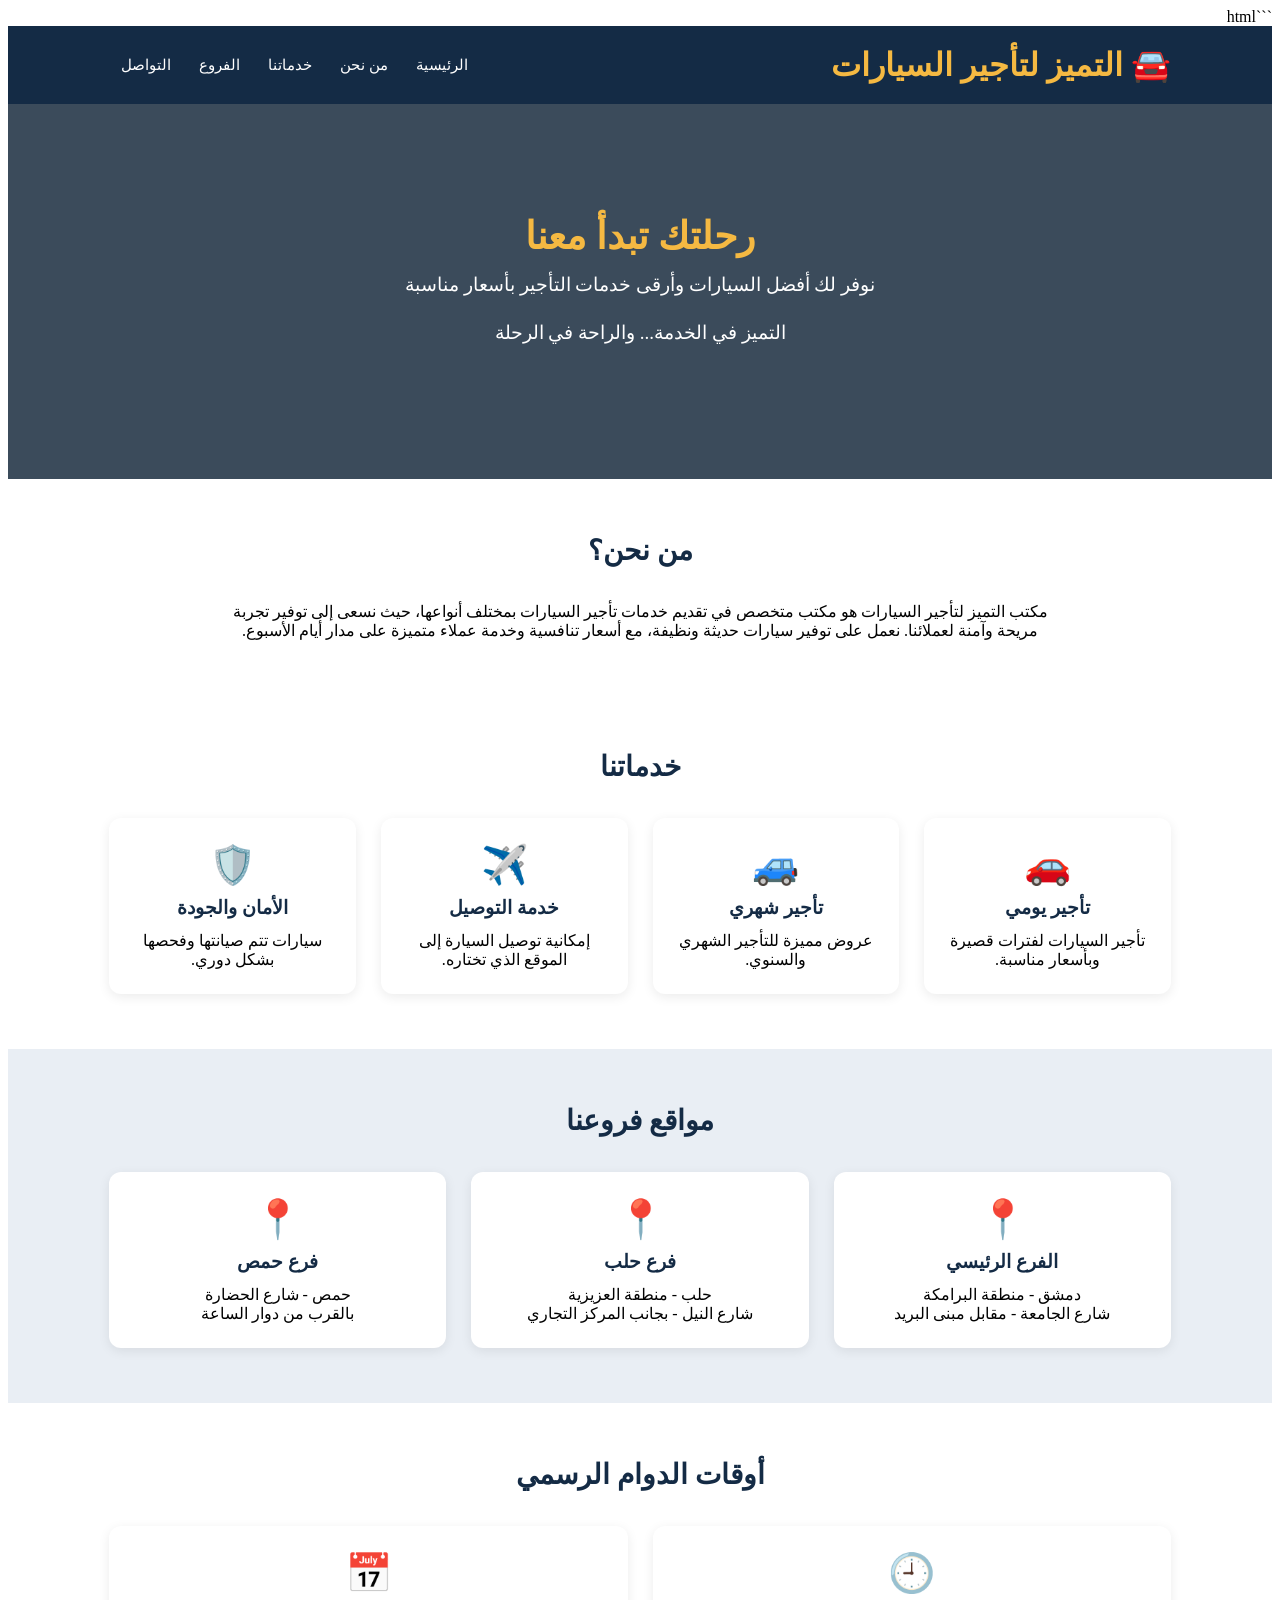
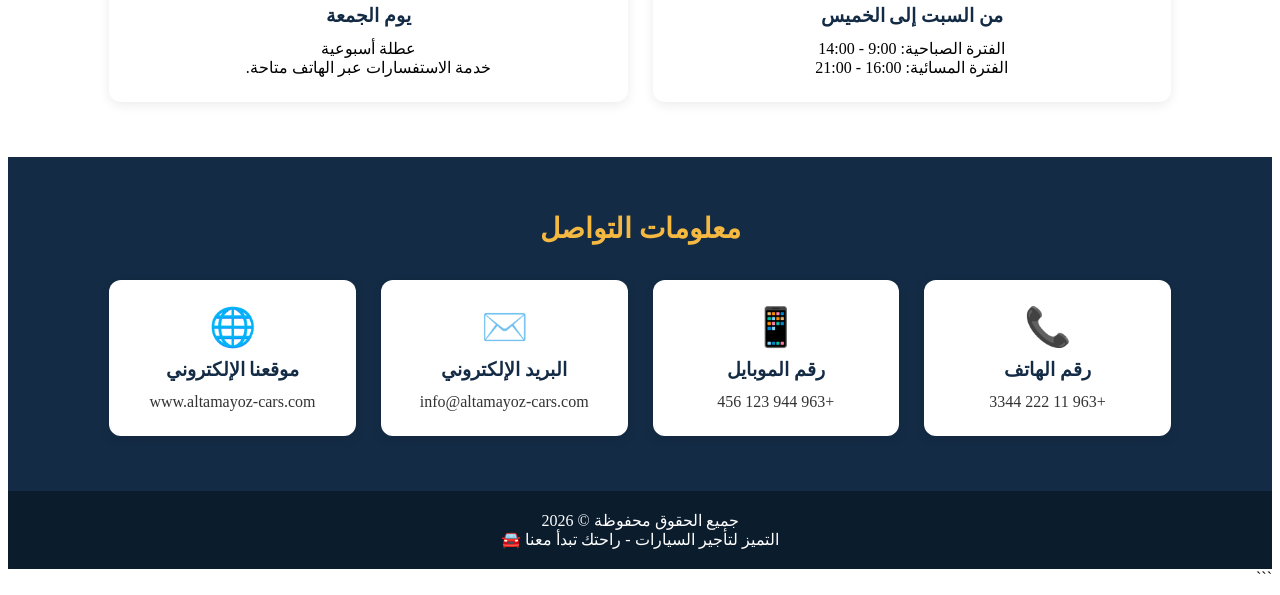
==== AboutUs.html @ 9eabf589 "Add files via upload" ====
```html
<!DOCTYPE html>
<html lang="ar" dir="rtl">
<head>
    <meta charset="UTF-8">
    <meta name="viewport" content="width=device-width, initial-scale=1.0">
    <title>التميز لتأجير السيارات</title>

    

    <link rel="stylesheet" href="style.css">
</head>

<body class="about-page">

    <!-- رأس الصفحة -->
    <header>
        <h1>🚘 التميز لتأجير السيارات</h1>

        <nav>
            <a href="#home">الرئيسية</a>
            <a href="#about">من نحن</a>
            <a href="#services">خدماتنا</a>
            <a href="#branches">الفروع</a>
            <a href="#contact">التواصل</a>
        </nav>
    </header>

    <!-- الواجهة الرئيسية -->
    <section class="hero" id="home">
        <h2>رحلتك تبدأ معنا</h2>
        <p>نوفر لك أفضل السيارات وأرقى خدمات التأجير بأسعار مناسبة</p>
        <p>التميز في الخدمة... والراحة في الرحلة</p>
    </section>

    <!-- من نحن -->
    <section class="section" id="about">
        <h2 class="section-title">من نحن؟</h2>

        <div class="about">
            <p>
                مكتب التميز لتأجير السيارات هو مكتب متخصص في تقديم
                خدمات تأجير السيارات بمختلف أنواعها، حيث نسعى إلى
                توفير تجربة مريحة وآمنة لعملائنا.

                نعمل على توفير سيارات حديثة ونظيفة، مع أسعار
                تنافسية وخدمة عملاء متميزة على مدار أيام الأسبوع.
            </p>
        </div>
    </section>

    <!-- الخدمات -->
    <section class="section" id="services">
        <h2 class="section-title">خدماتنا</h2>

        <div class="cards">

            <div class="card">
                <div class="icon">🚗</div>
                <h3>تأجير يومي</h3>
                <p>تأجير السيارات لفترات قصيرة وبأسعار مناسبة.</p>
            </div>

            <div class="card">
                <div class="icon">🚙</div>
                <h3>تأجير شهري</h3>
                <p>عروض مميزة للتأجير الشهري والسنوي.</p>
            </div>

            <div class="card">
                <div class="icon">✈️</div>
                <h3>خدمة التوصيل</h3>
                <p>إمكانية توصيل السيارة إلى الموقع الذي تختاره.</p>
            </div>

            <div class="card">
                <div class="icon">🛡️</div>
                <h3>الأمان والجودة</h3>
                <p>سيارات تتم صيانتها وفحصها بشكل دوري.</p>
            </div>

        </div>
    </section>

    <!-- مواقع الفروع -->
    <section class="section branches" id="branches">
        <h2 class="section-title">مواقع فروعنا</h2>

        <div class="cards">

            <div class="card">
                <div class="icon">📍</div>
                <h3>الفرع الرئيسي</h3>
                <p>دمشق - منطقة البرامكة</p>
                <p>شارع الجامعة - مقابل مبنى البريد</p>
            </div>

            <div class="card">
                <div class="icon">📍</div>
                <h3>فرع حلب</h3>
                <p>حلب - منطقة العزيزية</p>
                <p>شارع النيل - بجانب المركز التجاري</p>
            </div>

            <div class="card">
                <div class="icon">📍</div>
                <h3>فرع حمص</h3>
                <p>حمص - شارع الحضارة</p>
                <p>بالقرب من دوار الساعة</p>
            </div>

        </div>
    </section>

    <!-- أوقات الدوام -->
    <section class="section" id="hours">
        <h2 class="section-title">أوقات الدوام الرسمي</h2>

        <div class="cards">

            <div class="card">
                <div class="icon">🕘</div>
                <h3>من السبت إلى الخميس</h3>
                <p>الفترة الصباحية: 9:00 - 14:00</p>
                <p>الفترة المسائية: 16:00 - 21:00</p>
            </div>

            <div class="card">
                <div class="icon">📅</div>
                <h3>يوم الجمعة</h3>
                <p>عطلة أسبوعية</p>
                <p>خدمة الاستفسارات عبر الهاتف متاحة.</p>
            </div>

        </div>
    </section>

    <!-- التواصل -->
    <section class="section contact" id="contact">
        <h2 class="section-title">معلومات التواصل</h2>

        <div class="cards">

            <div class="card">
                <div class="icon">📞</div>
                <h3>رقم الهاتف</h3>
                <p>+963 11 222 3344</p>
            </div>

            <div class="card">
                <div class="icon">📱</div>
                <h3>رقم الموبايل</h3>
                <p>+963 944 123 456</p>
            </div>

            <div class="card">
                <div class="icon">✉️</div>
                <h3>البريد الإلكتروني</h3>
                <p>info@altamayoz-cars.com</p>
            </div>

            <div class="card">
                <div class="icon">🌐</div>
                <h3>موقعنا الإلكتروني</h3>
                <p>www.altamayoz-cars.com</p>
            </div>

        </div>
    </section>

    <!-- التذييل -->
    <footer>
        <p>جميع الحقوق محفوظة © 2026</p>
        <p>التميز لتأجير السيارات - راحتك تبدأ معنا 🚘</p>
    </footer>

</body>
</html>
```
---- style.css ----
/* Shared stylesheet for AboutUs.html, Cars.html and home.html */
/* Each page is scoped by its body class to prevent selector conflicts. */

/* ===== AboutUs.html ===== */

body.about-page * {
margin: 0;
            padding: 0;
            box-sizing: border-box;
}

body.about-page body {
font-family: Tahoma, Arial, sans-serif;
            background: #f4f6f9;
            color: #333;
            line-height: 1.8;
}

body.about-page header {
background: #142b45;
            color: white;
            padding: 20px 8%;
            display: flex;
            justify-content: space-between;
            align-items: center;
            flex-wrap: wrap;
}

body.about-page header h1 {
color: #f5b942;
}

body.about-page nav a {
color: white;
            text-decoration: none;
            margin: 0 12px;
            font-size: 15px;
}

body.about-page nav a:hover {
color: #f5b942;
}

body.about-page .hero {
background: linear-gradient(
                rgba(10, 30, 50, 0.8),
                rgba(10, 30, 50, 0.8)
            ), url("https://images.unsplash.com/photo-1492144534655-ae79c964c9d7?w=1400");
            background-size: cover;
            background-position: center;
            color: white;
            text-align: center;
            padding: 110px 20px;
}

body.about-page .hero h2 {
font-size: 38px;
            margin-bottom: 15px;
            color: #f5b942;
}

body.about-page .hero p {
font-size: 19px;
            margin-bottom: 25px;
}

body.about-page .section {
padding: 55px 8%;
}

body.about-page .section-title {
text-align: center;
            color: #142b45;
            margin-bottom: 35px;
            font-size: 28px;
}

body.about-page .about {
text-align: center;
            max-width: 850px;
            margin: auto;
}

body.about-page .cards {
display: grid;
            grid-template-columns: repeat(auto-fit, minmax(230px, 1fr));
            gap: 25px;
}

body.about-page .card {
background: white;
            padding: 25px;
            border-radius: 12px;
            text-align: center;
            box-shadow: 0 3px 12px rgba(0,0,0,0.08);
            transition: 0.3s;
}

body.about-page .card:hover {
transform: translateY(-6px);
}

body.about-page .card h3 {
color: #142b45;
            margin-bottom: 12px;
}

body.about-page .icon {
font-size: 38px;
            margin-bottom: 10px;
}

body.about-page .branches {
background: #e9eef4;
}

body.about-page .contact {
background: #142b45;
            color: white;
}

body.about-page .contact .section-title {
color: #f5b942;
}

body.about-page .contact .card {
color: #333;
}

body.about-page .contact a {
color: #142b45;
            text-decoration: none;
}

body.about-page footer {
background: #0b1c2d;
            color: white;
            text-align: center;
            padding: 20px;
}

@media (max-width: 700px) {
body.about-page header {
justify-content: center;
                text-align: center;
                gap: 12px;
}

body.about-page nav a {
display: inline-block;
                margin: 5px;
}

body.about-page .hero h2 {
font-size: 27px;
}
}

/* ===== Cars.html ===== */

body.cars-page * {
box-sizing: border-box;
    margin: 0;
    padding: 0;
}

body.cars-page body {
font-family: Arial, sans-serif;
    background: #f1f4f8;
    padding: 30px 15px;
    color: #263445;
}

body.cars-page .container {
max-width: 1150px;
    margin: auto;
}

body.cars-page h1 {
text-align: center;
    color: #17365d;
    margin-bottom: 10px;
}

body.cars-page .description {
text-align: center;
    margin-bottom: 25px;
    color: #667085;
}

body.cars-page .table-wrapper {
overflow-x: auto;
    background: white;
    border-radius: 12px;
    box-shadow: 0 4px 15px #00000012;
}

body.cars-page table {
width: 100%;
    border-collapse: collapse;
    min-width: 850px;
}

body.cars-page th {
background: #17365d;
    color: white;
    padding: 15px 10px;
}

body.cars-page td {
text-align: center;
    padding: 12px 10px;
    border-bottom: 1px solid #e5e7eb;
}

body.cars-page .car-image {
width: 120px;
    height: 75px;
    object-fit: cover;
    border-radius: 8px;
}

body.cars-page .car-name {
font-weight: bold;
    color: #17365d;
}

body.cars-page .price {
color: #198754;
    font-weight: bold;
}

body.cars-page button {
border: none;
    padding: 9px 13px;
    border-radius: 6px;
    cursor: pointer;
    color: white;
    margin: 3px;
    font-size: 13px;
}

body.cars-page .details-btn {
background: #0d6efd;
}

body.cars-page .select-btn {
background: #198754;
}

body.cars-page .continue-btn {
background: #17365d;
    padding: 10px 20px;
}

body.cars-page button:hover {
opacity: 0.85;
}

body.cars-page .details-row {
display: none;
    background: #f8fafc;
}

body.cars-page .details-row td {
padding: 18px;
}

body.cars-page .details-table {
width: 75%;
    min-width: 350px;
    margin: auto;
    border: 1px solid #dce3ec;
    background: white;
}

body.cars-page .details-table th {
background: #e7eef7;
    color: #17365d;
}

body.cars-page .details-table td {
padding: 10px;
}

body.cars-page .details-title {
margin-bottom: 12px;
    color: #17365d;
}

body.cars-page /* نموذج الحجز */

.booking-form {
display: none;
    margin-top: 25px;
    padding: 25px;
    background: white;
    border-radius: 12px;
    box-shadow: 0 4px 15px #00000012;
}

body.cars-page .booking-form h2 {
color: #17365d;
    margin-bottom: 20px;
    text-align: center;
}

body.cars-page .selected-car {
background: #eaf2ff;
    color: #17365d;
    border-radius: 8px;
    padding: 12px;
    margin-bottom: 18px;
    font-weight: bold;
}

body.cars-page .form-grid {
display: grid;
    grid-template-columns: repeat(2, 1fr);
    gap: 16px;
}

body.cars-page .form-group {
display: flex;
    flex-direction: column;
    gap: 7px;
}

body.cars-page .form-group label {
font-weight: bold;
}

body.cars-page .form-group input {
width: 100%;
    padding: 11px;
    border: 1px solid #cbd5e1;
    border-radius: 6px;
    font-size: 15px;
}

body.cars-page .error-message {
color: #dc3545;
    font-size: 13px;
    min-height: 16px;
}

body.cars-page .submit-btn {
background: #198754;
    padding: 11px 25px;
    font-size: 15px;
    margin-top: 20px;
}

body.cars-page /* نافذة ملخص الحجز */

.summary-overlay {
display: none;
    position: fixed;
    inset: 0;
    background: rgba(15, 23, 42, 0.65);
    z-index: 9999;
    align-items: center;
    justify-content: center;
    padding: 15px;
}

body.cars-page .summary-modal {
width: 100%;
    max-width: 520px;
    background: white;
    border-radius: 14px;
    padding: 25px;
    box-shadow: 0 15px 45px #00000035;
}

body.cars-page .summary-modal h2 {
color: #198754;
    text-align: center;
    margin-bottom: 18px;
}

body.cars-page .summary-table {
width: 100%;
    min-width: 0;
    margin: 15px 0;
    border-collapse: collapse;
}

body.cars-page .summary-table th,
body.cars-page .summary-table td {
padding: 11px;
    border: 1px solid #e2e8f0;
    text-align: right;
}

body.cars-page .summary-table th {
width: 42%;
    background: #edf3fa;
    color: #17365d;
}

body.cars-page .summary-total {
color: #198754;
    font-size: 20px;
    font-weight: bold;
    text-align: center;
    margin: 16px 0;
}

body.cars-page .discount-note {
color: #198754;
    text-align: center;
    font-size: 14px;
}

body.cars-page .close-summary-btn {
display: block;
    background: #17365d;
    padding: 11px 25px;
    margin: 18px auto 0;
    min-width: 120px;
}

body.cars-page .footer {
text-align: center;
    margin-top: 25px;
    color: #777;
}

@media (max-width: 600px) {
body.cars-page .form-grid {
grid-template-columns: 1fr;
}

body.cars-page .booking-form {
padding: 17px;
}

body.cars-page .car-image {
width: 90px;
        height: 60px;
}
}

/* ===== home.html ===== */

body.students-page * {
margin: 0;
            padding: 0;
            box-sizing: border-box;
}

body.students-page body {
font-family: Arial, sans-serif;
            background-color: #f1f5f9;
            padding: 30px 15px;
            color: #1e293b;
}

body.students-page .container {
max-width: 1100px;
            margin: auto;
            background: white;
            padding: 30px;
            border-radius: 12px;
            box-shadow: 0 4px 15px rgba(0,0,0,0.1);
}

body.students-page h1 {
text-align: center;
            color: #1d4ed8;
            margin-bottom: 10px;
}

body.students-page .description {
text-align: center;
            color: #64748b;
            margin-bottom: 25px;
}

body.students-page table {
width: 100%;
            border-collapse: collapse;
}

body.students-page th {
background-color: #1d4ed8;
            color: white;
            padding: 15px;
}

body.students-page td {
padding: 14px;
            text-align: center;
            border-bottom: 1px solid #ddd;
}

body.students-page tr:hover td {
background-color: #eff6ff;
}

body.students-page .id {
color: #1d4ed8;
            font-weight: bold;
}

body.students-page .note {
color: #475569;
            font-size: 14px;
}

body.students-page .link {
display: block;
            width: fit-content;
            margin: 25px auto 0;
            padding: 12px 25px;
            background-color: #1d4ed8;
            color: white;
            text-decoration: none;
            border-radius: 7px;
            transition: 0.3s;
}

body.students-page .link:hover {
background-color: #1e40af;
}

body.students-page footer {
text-align: center;
            margin-top: 25px;
            color: #64748b;
            font-size: 13px;
}

@media (max-width: 600px) {
body.students-page .container {
padding: 15px;
                overflow-x: auto;
}

body.students-page table {
min-width: 750px;
}
}

/* Moved from the inline style in Cars.html */
body.cars-page .summary-intro {
    text-align: center;
}



/* Navigation cards added to home.html */
body.students-page .home-page-links {
    display: grid;
    grid-template-columns: repeat(2, minmax(0, 1fr));
    gap: 18px;
    margin: 0 auto 28px;
}

body.students-page .home-page-link {
    display: flex;
    align-items: center;
    gap: 14px;
    min-height: 92px;
    padding: 18px 20px;
    color: #1e293b;
    text-decoration: none;
    background: #ffffff;
    border: 1px solid #dbe5f2;
    border-right: 5px solid #1d4ed8;
    border-radius: 12px;
    box-shadow: 0 3px 12px rgba(15, 23, 42, 0.07);
    transition: transform 0.2s ease, box-shadow 0.2s ease, border-color 0.2s ease;
}

body.students-page .home-page-link:hover {
    transform: translateY(-4px);
    box-shadow: 0 8px 20px rgba(15, 23, 42, 0.12);
    border-color: #93c5fd;
}

body.students-page .cars-link {
    border-right-color: #198754;
}

body.students-page .home-link-icon {
    display: grid;
    place-items: center;
    flex: 0 0 48px;
    width: 48px;
    height: 48px;
    font-size: 25px;
    background: #eff6ff;
    border-radius: 10px;
}

body.students-page .cars-link .home-link-icon {
    background: #ecfdf5;
}

body.students-page .home-link-text {
    display: flex;
    flex: 1;
    flex-direction: column;
    gap: 4px;
}

body.students-page .home-link-text strong {
    color: #17365d;
    font-size: 17px;
}

body.students-page .home-link-text small {
    color: #64748b;
    font-size: 13px;
    line-height: 1.6;
}

body.students-page .home-link-arrow {
    color: #1d4ed8;
    font-size: 22px;
    transition: transform 0.2s ease;
}

body.students-page .cars-link .home-link-arrow {
    color: #198754;
}

body.students-page .home-page-link:hover .home-link-arrow {
    transform: translateX(-4px);
}

@media (max-width: 700px) {
    body.students-page .home-page-links {
        grid-template-columns: 1fr;
    }

    body.students-page .home-page-link {
        padding: 15px;
    }
}
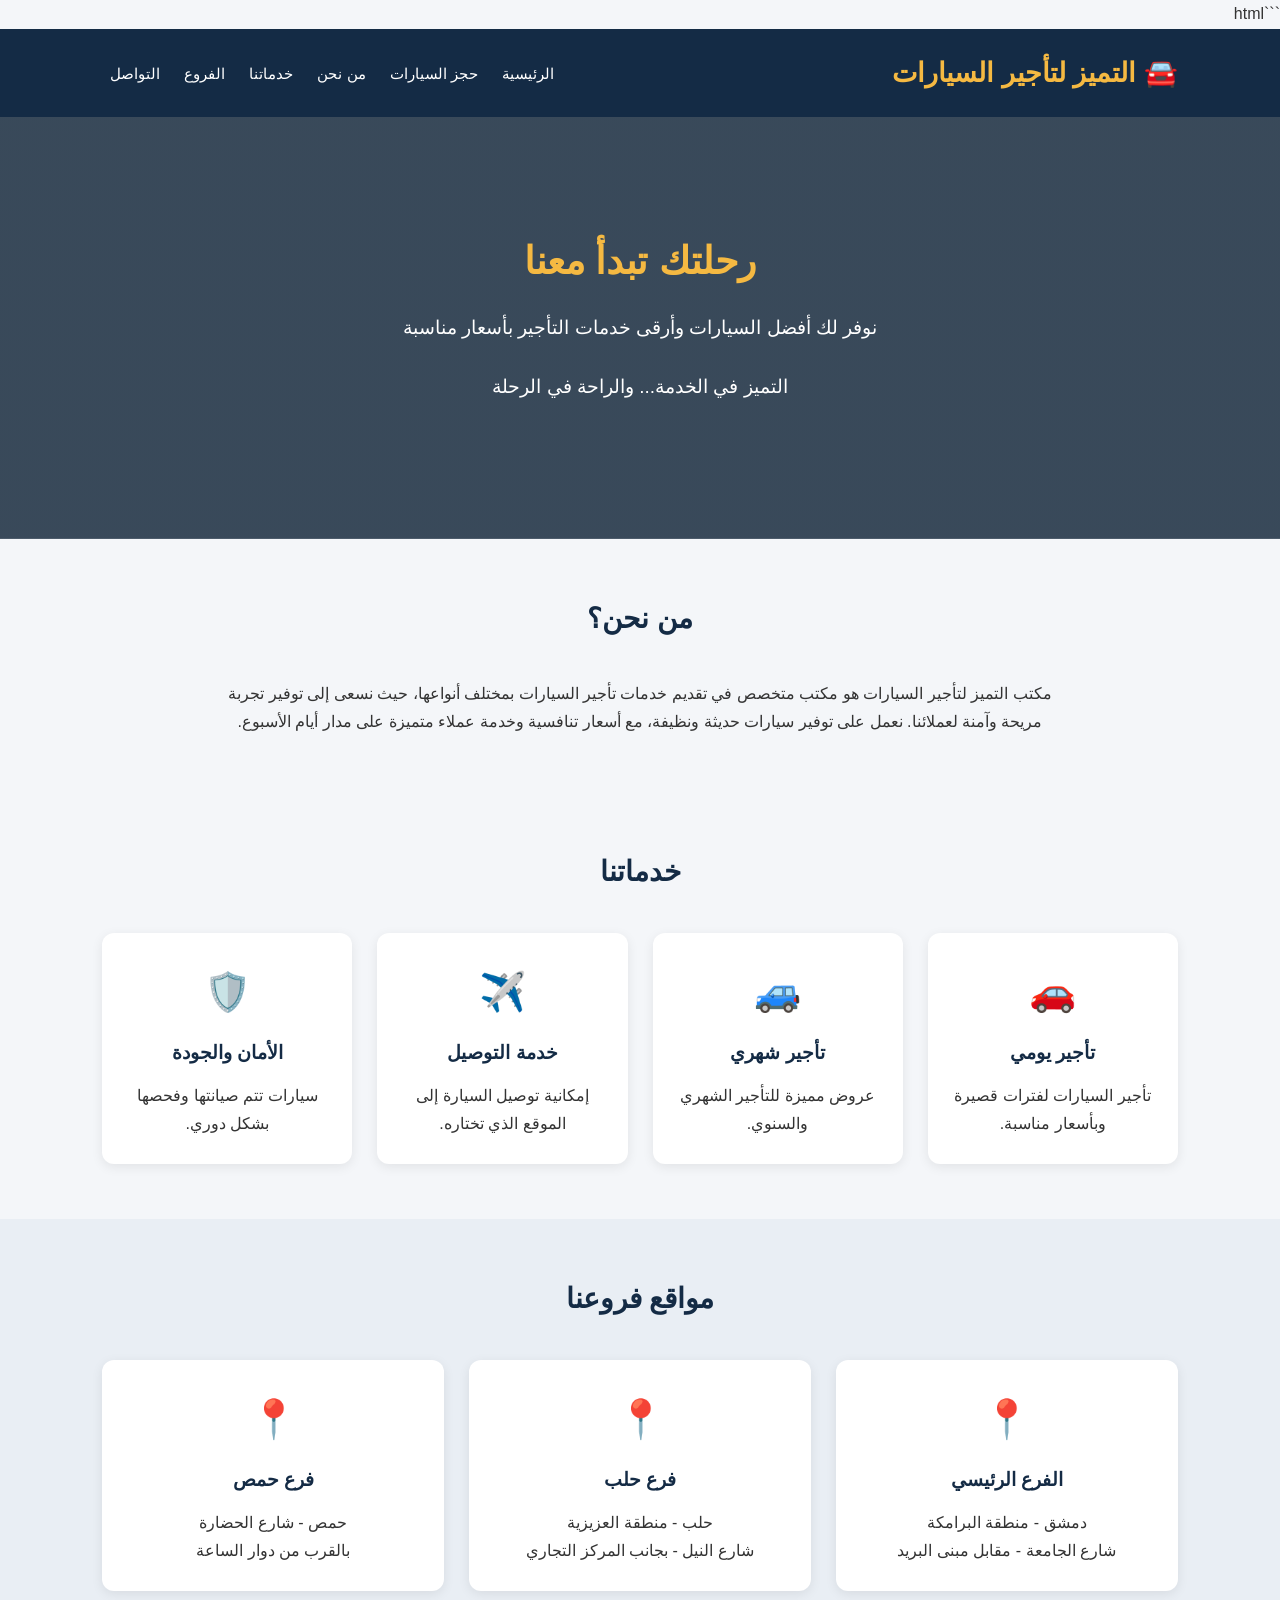
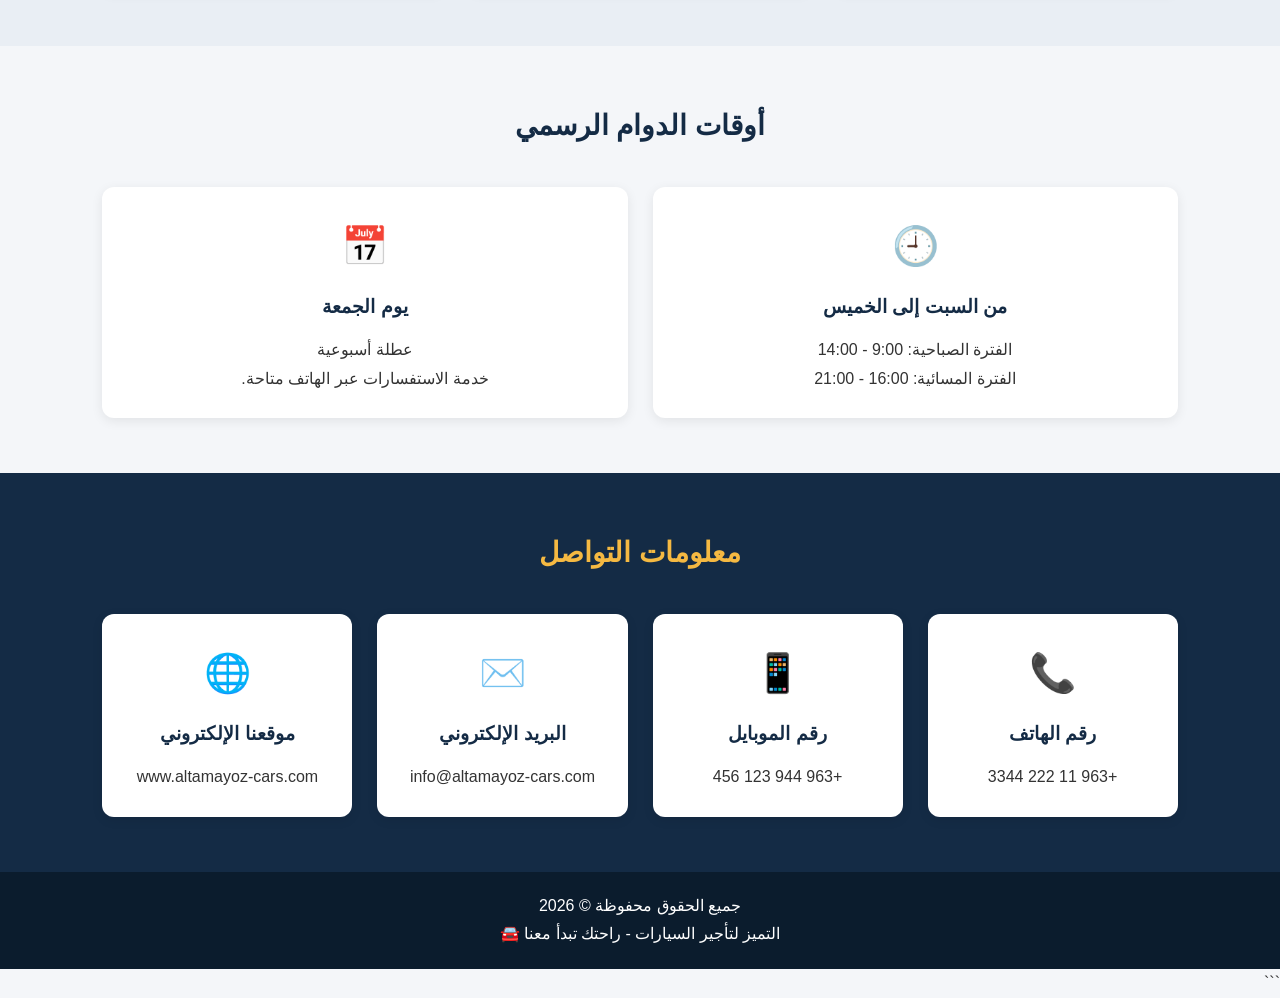
==== commit 4fc6d596: "Update navigation links in AboutUs.html" ====
--- a/AboutUs.html
+++ b/AboutUs.html
@@ -17,13 +17,15 @@
     <header>
         <h1>🚘 التميز لتأجير السيارات</h1>
 
-        <nav>
-            <a href="#home">الرئيسية</a>
-            <a href="#about">من نحن</a>
-            <a href="#services">خدماتنا</a>
-            <a href="#branches">الفروع</a>
-            <a href="#contact">التواصل</a>
-        </nav>
+       
+<nav>
+    <a href="index.html">الرئيسية</a>
+    <a href="Cars.html">حجز السيارات</a>
+    <a href="#about">من نحن</a>
+    <a href="#services">خدماتنا</a>
+    <a href="#branches">الفروع</a>
+    <a href="#contact">التواصل</a>
+</nav>
     </header>
 
     <!-- الواجهة الرئيسية -->
@@ -176,4 +178,4 @@
 
 </body>
 </html>
-```+```
--- a/style.css
+++ b/style.css
@@ -1,642 +1,1195 @@
-/* Shared stylesheet for AboutUs.html, Cars.html and home.html */
-/* Each page is scoped by its body class to prevent selector conflicts. */
-
-/* ===== AboutUs.html ===== */
+/* =====================================================
+   ملف التنسيقات المشترك للموقع
+   AboutUs.html - Cars.html - home.html
+   تصميم متجاوب مع الكمبيوتر والتابلت والموبايل
+===================================================== */
+
+/* ================== إعدادات عامة ================== */
+
+*,
+*::before,
+*::after {
+  box-sizing: border-box;
+}
+
+html {
+  scroll-behavior: smooth;
+}
+
+body {
+  max-width: 100%;
+}
+
+img {
+  max-width: 100%;
+}
+
+button,
+input {
+  font: inherit;
+}
+
+a,
+button {
+  -webkit-tap-highlight-color: transparent;
+}
+
+/* =====================================================
+   الصفحة الأولى: AboutUs.html
+===================================================== */
+
+body.about-page {
+  margin: 0;
+  font-family: Tahoma, Arial, sans-serif;
+  background: #f4f6f9;
+  color: #333;
+  line-height: 1.8;
+}
 
 body.about-page * {
-margin: 0;
-            padding: 0;
-            box-sizing: border-box;
-}
-
-body.about-page body {
-font-family: Tahoma, Arial, sans-serif;
-            background: #f4f6f9;
-            color: #333;
-            line-height: 1.8;
+  margin: 0;
+  padding: 0;
+  box-sizing: border-box;
 }
 
 body.about-page header {
-background: #142b45;
-            color: white;
-            padding: 20px 8%;
-            display: flex;
-            justify-content: space-between;
-            align-items: center;
-            flex-wrap: wrap;
+  background: #142b45;
+  color: white;
+  padding: 20px 8%;
+  display: flex;
+  justify-content: space-between;
+  align-items: center;
+  flex-wrap: wrap;
+  gap: 15px;
 }
 
 body.about-page header h1 {
-color: #f5b942;
+  color: #f5b942;
+  font-size: 27px;
+}
+
+body.about-page nav {
+  display: flex;
+  align-items: center;
+  justify-content: center;
+  flex-wrap: wrap;
+  gap: 8px;
 }
 
 body.about-page nav a {
-color: white;
-            text-decoration: none;
-            margin: 0 12px;
-            font-size: 15px;
+  color: white;
+  text-decoration: none;
+  margin: 0 8px;
+  font-size: 15px;
+  transition: 0.2s;
 }
 
 body.about-page nav a:hover {
-color: #f5b942;
+  color: #f5b942;
 }
 
 body.about-page .hero {
-background: linear-gradient(
-                rgba(10, 30, 50, 0.8),
-                rgba(10, 30, 50, 0.8)
-            ), url("https://images.unsplash.com/photo-1492144534655-ae79c964c9d7?w=1400");
-            background-size: cover;
-            background-position: center;
-            color: white;
-            text-align: center;
-            padding: 110px 20px;
+  background: linear-gradient(rgba(10, 30, 50, 0.8), rgba(10, 30, 50, 0.8)),
+    url("https://images.unsplash.com/photo-1492144534655-ae79c964c9d7?w=1400");
+  background-size: cover;
+  background-position: center;
+  color: white;
+  text-align: center;
+  padding: 110px 20px;
 }
 
 body.about-page .hero h2 {
-font-size: 38px;
-            margin-bottom: 15px;
-            color: #f5b942;
+  font-size: 38px;
+  margin-bottom: 15px;
+  color: #f5b942;
 }
 
 body.about-page .hero p {
-font-size: 19px;
-            margin-bottom: 25px;
+  font-size: 19px;
+  margin-bottom: 25px;
 }
 
 body.about-page .section {
-padding: 55px 8%;
+  padding: 55px 8%;
 }
 
 body.about-page .section-title {
-text-align: center;
-            color: #142b45;
-            margin-bottom: 35px;
-            font-size: 28px;
+  text-align: center;
+  color: #142b45;
+  margin-bottom: 35px;
+  font-size: 28px;
 }
 
 body.about-page .about {
-text-align: center;
-            max-width: 850px;
-            margin: auto;
+  text-align: center;
+  max-width: 850px;
+  margin: auto;
 }
 
 body.about-page .cards {
-display: grid;
-            grid-template-columns: repeat(auto-fit, minmax(230px, 1fr));
-            gap: 25px;
+  display: grid;
+  grid-template-columns: repeat(auto-fit, minmax(230px, 1fr));
+  gap: 25px;
 }
 
 body.about-page .card {
-background: white;
-            padding: 25px;
-            border-radius: 12px;
-            text-align: center;
-            box-shadow: 0 3px 12px rgba(0,0,0,0.08);
-            transition: 0.3s;
+  background: white;
+  padding: 25px;
+  border-radius: 12px;
+  text-align: center;
+  box-shadow: 0 3px 12px rgba(0, 0, 0, 0.08);
+  transition: 0.3s;
+  min-width: 0;
 }
 
 body.about-page .card:hover {
-transform: translateY(-6px);
+  transform: translateY(-6px);
 }
 
 body.about-page .card h3 {
-color: #142b45;
-            margin-bottom: 12px;
+  color: #142b45;
+  margin-bottom: 12px;
 }
 
 body.about-page .icon {
-font-size: 38px;
-            margin-bottom: 10px;
+  font-size: 38px;
+  margin-bottom: 10px;
 }
 
 body.about-page .branches {
-background: #e9eef4;
+  background: #e9eef4;
 }
 
 body.about-page .contact {
-background: #142b45;
-            color: white;
+  background: #142b45;
+  color: white;
 }
 
 body.about-page .contact .section-title {
-color: #f5b942;
+  color: #f5b942;
 }
 
 body.about-page .contact .card {
-color: #333;
+  color: #333;
 }
 
 body.about-page .contact a {
-color: #142b45;
-            text-decoration: none;
+  color: #142b45;
+  text-decoration: none;
+  overflow-wrap: anywhere;
 }
 
 body.about-page footer {
-background: #0b1c2d;
-            color: white;
-            text-align: center;
-            padding: 20px;
-}
-
-@media (max-width: 700px) {
-body.about-page header {
-justify-content: center;
-                text-align: center;
-                gap: 12px;
-}
-
-body.about-page nav a {
-display: inline-block;
-                margin: 5px;
-}
-
-body.about-page .hero h2 {
-font-size: 27px;
-}
-}
-
-/* ===== Cars.html ===== */
+  background: #0b1c2d;
+  color: white;
+  text-align: center;
+  padding: 20px;
+}
+
+/* =====================================================
+   الصفحة الثانية: Cars.html
+===================================================== */
+
+body.cars-page {
+  margin: 0;
+  font-family: Arial, Tahoma, sans-serif;
+  background: #f1f4f8;
+  padding: 30px 15px;
+  color: #263445;
+  line-height: 1.6;
+}
 
 body.cars-page * {
-box-sizing: border-box;
-    margin: 0;
-    padding: 0;
-}
-
-body.cars-page body {
-font-family: Arial, sans-serif;
-    background: #f1f4f8;
-    padding: 30px 15px;
-    color: #263445;
+  box-sizing: border-box;
 }
 
 body.cars-page .container {
-max-width: 1150px;
-    margin: auto;
+  width: 100%;
+  max-width: 1150px;
+  margin: auto;
 }
 
 body.cars-page h1 {
-text-align: center;
-    color: #17365d;
-    margin-bottom: 10px;
+  text-align: center;
+  color: #17365d;
+  margin-bottom: 10px;
+  font-size: 30px;
 }
 
 body.cars-page .description {
-text-align: center;
-    margin-bottom: 25px;
-    color: #667085;
+  text-align: center;
+  margin-bottom: 25px;
+  color: #667085;
 }
 
 body.cars-page .table-wrapper {
-overflow-x: auto;
-    background: white;
-    border-radius: 12px;
-    box-shadow: 0 4px 15px #00000012;
+  width: 100%;
+  overflow-x: auto;
+  -webkit-overflow-scrolling: touch;
+  background: white;
+  border-radius: 12px;
+  box-shadow: 0 4px 15px #00000012;
 }
 
 body.cars-page table {
-width: 100%;
-    border-collapse: collapse;
-    min-width: 850px;
+  width: 100%;
+  border-collapse: collapse;
+  min-width: 850px;
 }
 
 body.cars-page th {
-background: #17365d;
-    color: white;
-    padding: 15px 10px;
+  background: #17365d;
+  color: white;
+  padding: 15px 10px;
+  white-space: nowrap;
 }
 
 body.cars-page td {
-text-align: center;
-    padding: 12px 10px;
-    border-bottom: 1px solid #e5e7eb;
+  text-align: center;
+  padding: 12px 10px;
+  border-bottom: 1px solid #e5e7eb;
 }
 
 body.cars-page .car-image {
-width: 120px;
-    height: 75px;
-    object-fit: cover;
-    border-radius: 8px;
+  width: 120px;
+  height: 75px;
+  object-fit: cover;
+  border-radius: 8px;
 }
 
 body.cars-page .car-name {
-font-weight: bold;
-    color: #17365d;
+  font-weight: bold;
+  color: #17365d;
 }
 
 body.cars-page .price {
-color: #198754;
-    font-weight: bold;
+  color: #198754;
+  font-weight: bold;
 }
 
 body.cars-page button {
-border: none;
-    padding: 9px 13px;
-    border-radius: 6px;
-    cursor: pointer;
-    color: white;
-    margin: 3px;
-    font-size: 13px;
+  border: none;
+  padding: 9px 13px;
+  border-radius: 6px;
+  cursor: pointer;
+  color: white;
+  margin: 3px;
+  font-size: 13px;
+  transition: 0.2s;
 }
 
 body.cars-page .details-btn {
-background: #0d6efd;
+  background: #0d6efd;
 }
 
 body.cars-page .select-btn {
-background: #198754;
+  background: #198754;
 }
 
 body.cars-page .continue-btn {
-background: #17365d;
-    padding: 10px 20px;
+  background: #17365d;
+  padding: 10px 20px;
 }
 
 body.cars-page button:hover {
-opacity: 0.85;
+  opacity: 0.85;
 }
 
 body.cars-page .details-row {
-display: none;
-    background: #f8fafc;
+  display: none;
+  background: #f8fafc;
 }
 
 body.cars-page .details-row td {
-padding: 18px;
+  padding: 18px;
 }
 
 body.cars-page .details-table {
-width: 75%;
-    min-width: 350px;
-    margin: auto;
-    border: 1px solid #dce3ec;
-    background: white;
+  width: 75%;
+  min-width: 350px;
+  margin: auto;
+  border: 1px solid #dce3ec;
+  background: white;
 }
 
 body.cars-page .details-table th {
-background: #e7eef7;
-    color: #17365d;
+  background: #e7eef7;
+  color: #17365d;
 }
 
 body.cars-page .details-table td {
-padding: 10px;
+  padding: 10px;
 }
 
 body.cars-page .details-title {
-margin-bottom: 12px;
-    color: #17365d;
-}
-
-body.cars-page /* نموذج الحجز */
-
-.booking-form {
-display: none;
-    margin-top: 25px;
-    padding: 25px;
-    background: white;
-    border-radius: 12px;
-    box-shadow: 0 4px 15px #00000012;
+  margin-bottom: 12px;
+  color: #17365d;
+}
+
+/* نموذج الحجز */
+
+body.cars-page .booking-form {
+  display: none;
+  width: 100%;
+  margin-top: 25px;
+  padding: 25px;
+  background: white;
+  border-radius: 12px;
+  box-shadow: 0 4px 15px #00000012;
 }
 
 body.cars-page .booking-form h2 {
-color: #17365d;
-    margin-bottom: 20px;
-    text-align: center;
+  color: #17365d;
+  margin-bottom: 20px;
+  text-align: center;
 }
 
 body.cars-page .selected-car {
-background: #eaf2ff;
-    color: #17365d;
-    border-radius: 8px;
-    padding: 12px;
-    margin-bottom: 18px;
-    font-weight: bold;
+  background: #eaf2ff;
+  color: #17365d;
+  border-radius: 8px;
+  padding: 12px;
+  margin-bottom: 18px;
+  font-weight: bold;
+  overflow-wrap: anywhere;
 }
 
 body.cars-page .form-grid {
-display: grid;
-    grid-template-columns: repeat(2, 1fr);
-    gap: 16px;
+  display: grid;
+  grid-template-columns: repeat(2, minmax(0, 1fr));
+  gap: 16px;
 }
 
 body.cars-page .form-group {
-display: flex;
-    flex-direction: column;
-    gap: 7px;
+  display: flex;
+  flex-direction: column;
+  gap: 7px;
+  min-width: 0;
 }
 
 body.cars-page .form-group label {
-font-weight: bold;
+  font-weight: bold;
 }
 
 body.cars-page .form-group input {
-width: 100%;
-    padding: 11px;
-    border: 1px solid #cbd5e1;
-    border-radius: 6px;
-    font-size: 15px;
+  width: 100%;
+  min-width: 0;
+  padding: 11px;
+  border: 1px solid #cbd5e1;
+  border-radius: 6px;
+  font-size: 15px;
+}
+
+body.cars-page .form-group input:focus {
+  outline: none;
+  border-color: #0d6efd;
+  box-shadow: 0 0 0 3px rgba(13, 110, 253, 0.12);
 }
 
 body.cars-page .error-message {
-color: #dc3545;
-    font-size: 13px;
-    min-height: 16px;
+  color: #dc3545;
+  font-size: 13px;
+  min-height: 16px;
 }
 
 body.cars-page .submit-btn {
-background: #198754;
-    padding: 11px 25px;
-    font-size: 15px;
-    margin-top: 20px;
-}
-
-body.cars-page /* نافذة ملخص الحجز */
-
-.summary-overlay {
-display: none;
-    position: fixed;
-    inset: 0;
-    background: rgba(15, 23, 42, 0.65);
-    z-index: 9999;
-    align-items: center;
-    justify-content: center;
-    padding: 15px;
+  background: #198754;
+  padding: 11px 25px;
+  font-size: 15px;
+  margin-top: 20px;
+}
+
+/* نافذة ملخص الحجز */
+
+body.cars-page .summary-overlay {
+  display: none;
+  position: fixed;
+  inset: 0;
+  background: rgba(15, 23, 42, 0.65);
+  z-index: 9999;
+  align-items: center;
+  justify-content: center;
+  padding: 15px;
+  overflow-y: auto;
 }
 
 body.cars-page .summary-modal {
-width: 100%;
-    max-width: 520px;
-    background: white;
-    border-radius: 14px;
-    padding: 25px;
-    box-shadow: 0 15px 45px #00000035;
+  width: 100%;
+  max-width: 520px;
+  max-height: 90vh;
+  overflow-y: auto;
+  background: white;
+  border-radius: 14px;
+  padding: 25px;
+  box-shadow: 0 15px 45px #00000035;
 }
 
 body.cars-page .summary-modal h2 {
-color: #198754;
-    text-align: center;
-    margin-bottom: 18px;
+  color: #198754;
+  text-align: center;
+  margin-bottom: 18px;
 }
 
 body.cars-page .summary-table {
-width: 100%;
-    min-width: 0;
-    margin: 15px 0;
-    border-collapse: collapse;
+  width: 100%;
+  min-width: 0;
+  margin: 15px 0;
+  border-collapse: collapse;
 }
 
 body.cars-page .summary-table th,
 body.cars-page .summary-table td {
-padding: 11px;
-    border: 1px solid #e2e8f0;
-    text-align: right;
+  padding: 11px;
+  border: 1px solid #e2e8f0;
+  text-align: right;
+  overflow-wrap: anywhere;
 }
 
 body.cars-page .summary-table th {
-width: 42%;
-    background: #edf3fa;
-    color: #17365d;
+  width: 42%;
+  background: #edf3fa;
+  color: #17365d;
 }
 
 body.cars-page .summary-total {
-color: #198754;
+  color: #198754;
+  font-size: 20px;
+  font-weight: bold;
+  text-align: center;
+  margin: 16px 0;
+}
+
+body.cars-page .discount-note {
+  color: #198754;
+  text-align: center;
+  font-size: 14px;
+}
+
+body.cars-page .close-summary-btn {
+  display: block;
+  background: #17365d;
+  padding: 11px 25px;
+  margin: 18px auto 0;
+  min-width: 120px;
+}
+
+body.cars-page .footer {
+  text-align: center;
+  margin-top: 25px;
+  color: #777;
+}
+
+body.cars-page .summary-intro {
+  text-align: center;
+}
+
+/* =====================================================
+   الصفحة الثالثة: الصفحة الرئيسية home.html
+===================================================== */
+
+body.home-page {
+  margin: 0;
+  font-family: Tahoma, Arial, sans-serif;
+  color: #172b3d;
+  background: #f3f6f8;
+  line-height: 1.7;
+}
+
+body.home-page *,
+body.home-page *::before,
+body.home-page *::after {
+  box-sizing: border-box;
+}
+
+body.home-page .rental-home {
+  width: min(1200px, 92%);
+  margin: 0 auto;
+  padding: 22px 0 28px;
+}
+
+body.home-page .topbar {
+  display: flex;
+  align-items: center;
+  justify-content: space-between;
+  gap: 22px;
+  padding: 15px 24px;
+  background: #102a43;
+  border: 1px solid rgba(255, 255, 255, 0.08);
+  border-radius: 18px;
+  box-shadow: 0 12px 30px rgba(16, 42, 67, 0.14);
+}
+
+body.home-page .brand {
+  display: flex;
+  align-items: center;
+  gap: 13px;
+  color: #fff;
+  font-size: 20px;
+  font-weight: 800;
+}
+
+body.home-page .brand-mark {
+  display: grid;
+  place-items: center;
+  width: 49px;
+  height: 49px;
+  flex-shrink: 0;
+  background: #f4b942;
+  color: #102a43;
+  border-radius: 15px;
+  font-size: 27px;
+  box-shadow: 0 5px 14px rgba(244, 185, 66, 0.22);
+}
+
+body.home-page .home-page-links {
+  display: flex;
+  align-items: center;
+  gap: 9px;
+  flex-wrap: wrap;
+}
+
+body.home-page .home-page-link {
+  display: inline-flex;
+  align-items: center;
+  gap: 8px;
+  padding: 10px 15px;
+  color: #f4f7fa;
+  text-decoration: none;
+  font-weight: 700;
+  border: 1px solid transparent;
+  border-radius: 10px;
+  transition: 0.22s ease;
+}
+
+body.home-page .home-page-link:hover {
+  color: #f4b942;
+  background: rgba(255, 255, 255, 0.08);
+  border-color: rgba(255, 255, 255, 0.12);
+  transform: translateY(-2px);
+}
+
+body.home-page .home-link-icon {
+  font-size: 18px;
+}
+
+body.home-page .hero {
+  position: relative;
+  isolation: isolate;
+  display: flex;
+  align-items: center;
+  min-height: 465px;
+  margin-top: 24px;
+  padding: clamp(28px, 6vw, 72px);
+  overflow: hidden;
+  color: #fff;
+  border-radius: 26px;
+  background-image: linear-gradient(
+      270deg,
+      rgba(8, 27, 44, 0.96) 0%,
+      rgba(8, 27, 44, 0.84) 42%,
+      rgba(8, 27, 44, 0.22) 100%
+    ),
+    url("https://images.unsplash.com/photo-1503376780353-7e6692767b70?auto=format&fit=crop&w=1900&q=90");
+  background-size: cover;
+  background-position: center 56%;
+  box-shadow: 0 18px 42px rgba(16, 42, 67, 0.17);
+}
+
+body.home-page .hero::after {
+  content: "";
+  position: absolute;
+  z-index: -1;
+  width: 310px;
+  height: 310px;
+  left: -115px;
+  bottom: -180px;
+  border: 1px solid rgba(244, 185, 66, 0.45);
+  border-radius: 50%;
+  box-shadow: 0 0 0 28px rgba(244, 185, 66, 0.06),
+    0 0 0 58px rgba(244, 185, 66, 0.04);
+}
+
+body.home-page .hero-content {
+  position: relative;
+  z-index: 1;
+  max-width: 600px;
+}
+
+body.home-page .eyebrow {
+  display: inline-block;
+  margin-bottom: 15px;
+  padding: 7px 15px;
+  color: #ffdf98;
+  background: rgba(244, 185, 66, 0.15);
+  border: 1px solid rgba(244, 185, 66, 0.48);
+  border-radius: 30px;
+  font-size: 13px;
+  font-weight: 700;
+}
+
+body.home-page .hero h1 {
+  margin: 0 0 17px;
+  color: #fff;
+  font-size: clamp(31px, 5vw, 51px);
+  line-height: 1.4;
+  letter-spacing: -0.5px;
+}
+
+body.home-page .hero p {
+  max-width: 550px;
+  margin: 0 0 28px;
+  color: #e2eaf0;
+  font-size: 17px;
+  line-height: 2;
+}
+
+body.home-page .hero-button {
+  display: inline-flex;
+  align-items: center;
+  gap: 12px;
+  padding: 14px 23px;
+  color: #142c40;
+  background: #f4b942;
+  border: 1px solid #f4b942;
+  border-radius: 11px;
+  text-decoration: none;
+  font-weight: 800;
+  box-shadow: 0 8px 20px rgba(244, 185, 66, 0.22);
+  transition: 0.22s ease;
+}
+
+body.home-page .hero-button:hover {
+  color: #102a43;
+  background: #ffd477;
+  border-color: #ffd477;
+  transform: translateY(-3px);
+}
+
+body.home-page .section-heading {
+  margin: 47px 0 22px;
+  text-align: center;
+}
+
+body.home-page .section-heading h2 {
+  margin: 0 0 9px;
+  color: #102a43;
+  font-size: clamp(23px, 3vw, 30px);
+}
+
+body.home-page .section-heading p {
+  margin: 0;
+  color: #647789;
+  line-height: 1.9;
+}
+
+body.home-page .benefits {
+  display: grid;
+  grid-template-columns: repeat(3, minmax(0, 1fr));
+  gap: 20px;
+}
+
+body.home-page .benefit {
+  position: relative;
+  padding: 29px 23px 26px;
+  text-align: center;
+  background: #fff;
+  border: 1px solid #e5ebef;
+  border-radius: 18px;
+  box-shadow: 0 8px 25px rgba(16, 42, 67, 0.055);
+  transition: transform 0.22s ease, box-shadow 0.22s ease;
+  min-width: 0;
+}
+
+body.home-page .benefit:hover {
+  transform: translateY(-6px);
+  box-shadow: 0 15px 32px rgba(16, 42, 67, 0.11);
+}
+
+body.home-page .benefit-icon {
+  display: grid;
+  place-items: center;
+  width: 62px;
+  height: 62px;
+  margin: 0 auto 16px;
+  color: #102a43;
+  background: #fff4d9;
+  border: 1px solid #f7e4b7;
+  border-radius: 18px;
+  font-size: 29px;
+}
+
+body.home-page .benefit h3 {
+  margin: 0 0 10px;
+  color: #173750;
+  font-size: 19px;
+}
+
+body.home-page .benefit p {
+  margin: 0;
+  color: #66798a;
+  line-height: 1.9;
+  font-size: 14px;
+}
+
+body.home-page .bottom-cta {
+  display: flex;
+  align-items: center;
+  justify-content: space-between;
+  gap: 24px;
+  margin-top: 28px;
+  padding: 29px 34px;
+  color: #fff;
+  background: linear-gradient(115deg, #102a43, #1b4965);
+  border-radius: 19px;
+  box-shadow: 0 12px 28px rgba(16, 42, 67, 0.13);
+}
+
+body.home-page .bottom-cta h2 {
+  margin: 0 0 7px;
+  color: #fff;
+  font-size: 22px;
+}
+
+body.home-page .bottom-cta p {
+  margin: 0;
+  color: #d5e0e8;
+  line-height: 1.8;
+}
+
+body.home-page .bottom-cta a {
+  flex-shrink: 0;
+  padding: 12px 21px;
+  color: #102a43;
+  background: #f4b942;
+  border: 1px solid #f4b942;
+  border-radius: 10px;
+  text-decoration: none;
+  font-weight: 800;
+  transition: 0.2s ease;
+}
+
+body.home-page .bottom-cta a:hover {
+  background: #ffd477;
+  transform: translateY(-2px);
+}
+
+body.home-page footer {
+  padding: 27px 10px 4px;
+  color: #718292;
+  text-align: center;
+  font-size: 13px;
+}
+
+/* =====================================================
+   تحسينات الشاشات المتوسطة - التابلت
+===================================================== */
+
+@media (max-width: 900px) {
+  /* صفحة من نحن */
+
+  body.about-page header {
+    padding: 18px 4%;
+  }
+
+  body.about-page .section {
+    padding: 45px 5%;
+  }
+
+  body.about-page .cards {
+    grid-template-columns: repeat(2, minmax(0, 1fr));
+  }
+
+  /* صفحة السيارات */
+
+  body.cars-page {
+    padding: 25px 12px;
+  }
+
+  body.cars-page .booking-form {
+    padding: 20px;
+  }
+
+  /* الصفحة الرئيسية */
+
+  body.home-page .topbar {
+    flex-wrap: wrap;
+  }
+
+  body.home-page .benefits {
+    grid-template-columns: repeat(2, minmax(0, 1fr));
+  }
+
+  body.home-page .hero {
+    min-height: 420px;
+  }
+}
+
+/* =====================================================
+   تحسينات الموبايل - الهواتف
+===================================================== */
+
+@media (max-width: 600px) {
+  /* إعدادات عامة */
+
+  body {
+    overflow-x: hidden;
+  }
+
+  /* صفحة من نحن */
+
+  body.about-page header {
+    flex-direction: column;
+    text-align: center;
+    padding: 17px 12px;
+    gap: 12px;
+  }
+
+  body.about-page header h1 {
+    font-size: 23px;
+  }
+
+  body.about-page nav {
+    width: 100%;
+    gap: 5px;
+  }
+
+  body.about-page nav a {
+    display: inline-block;
+    margin: 3px;
+    padding: 7px 9px;
+    font-size: 13px;
+  }
+
+  body.about-page .hero {
+    padding: 70px 17px;
+  }
+
+  body.about-page .hero h2 {
+    font-size: 27px;
+  }
+
+  body.about-page .hero p {
+    font-size: 15px;
+  }
+
+  body.about-page .section {
+    padding: 35px 16px;
+  }
+
+  body.about-page .section-title {
+    font-size: 23px;
+    margin-bottom: 22px;
+  }
+
+  body.about-page .cards {
+    grid-template-columns: 1fr;
+    gap: 16px;
+  }
+
+  body.about-page .card {
+    padding: 20px;
+  }
+
+  body.about-page footer {
+    padding: 18px 12px;
+    font-size: 13px;
+  }
+
+  /* صفحة السيارات */
+
+  body.cars-page {
+    padding: 18px 10px;
+  }
+
+  body.cars-page h1 {
+    font-size: 24px;
+  }
+
+  body.cars-page .description {
+    font-size: 14px;
+    line-height: 1.8;
+  }
+
+  body.cars-page .table-wrapper {
+    border-radius: 8px;
+  }
+
+  body.cars-page table {
+    min-width: 850px;
+  }
+
+  body.cars-page th,
+  body.cars-page td {
+    padding: 10px 7px;
+    font-size: 13px;
+  }
+
+  body.cars-page .car-image {
+    width: 90px;
+    height: 60px;
+  }
+
+  body.cars-page button {
+    padding: 10px 12px;
+    font-size: 13px;
+  }
+
+  body.cars-page .details-table {
+    width: 100%;
+    min-width: 320px;
+  }
+
+  body.cars-page .details-row td {
+    padding: 10px;
+  }
+
+  body.cars-page .form-grid {
+    grid-template-columns: 1fr;
+    gap: 13px;
+  }
+
+  body.cars-page .booking-form {
+    padding: 17px 13px;
+  }
+
+  body.cars-page .booking-form h2 {
+    font-size: 21px;
+  }
+
+  body.cars-page .form-group input {
+    padding: 12px;
+    font-size: 16px;
+  }
+
+  body.cars-page .submit-btn,
+  body.cars-page .continue-btn {
+    width: 100%;
+    padding: 12px;
+  }
+
+  body.cars-page .summary-overlay {
+    padding: 10px;
+  }
+
+  body.cars-page .summary-modal {
+    padding: 18px 12px;
+    max-height: 92vh;
+  }
+
+  body.cars-page .summary-modal h2 {
+    font-size: 21px;
+  }
+
+  body.cars-page .summary-table th,
+  body.cars-page .summary-table td {
+    padding: 8px 6px;
+    font-size: 13px;
+  }
+
+  body.cars-page .summary-total {
+    font-size: 18px;
+  }
+
+  /* الصفحة الرئيسية */
+
+  body.home-page .rental-home {
+    width: 94%;
+    padding-top: 12px;
+  }
+
+  body.home-page .topbar {
+    align-items: center;
+    flex-direction: column;
+    padding: 16px 12px;
+    gap: 14px;
+    border-radius: 13px;
+  }
+
+  body.home-page .brand {
+    font-size: 18px;
+  }
+
+  body.home-page .brand-mark {
+    width: 43px;
+    height: 43px;
+    font-size: 23px;
+  }
+
+  body.home-page .home-page-links {
+    width: 100%;
+    justify-content: center;
+    gap: 5px;
+  }
+
+  body.home-page .home-page-link {
+    padding: 9px 10px;
+    font-size: 13px;
+  }
+
+  body.home-page .hero {
+    min-height: 390px;
+    margin-top: 15px;
+    padding: 30px 20px;
+    border-radius: 17px;
+    background-image: linear-gradient(
+        270deg,
+        rgba(8, 27, 44, 0.94),
+        rgba(8, 27, 44, 0.72)
+      ),
+      url("https://images.unsplash.com/photo-1503376780353-7e6692767b70?auto=format&fit=crop&w=1100&q=85");
+    background-position: 57% center;
+  }
+
+  body.home-page .hero h1 {
+    font-size: 29px;
+  }
+
+  body.home-page .hero p {
+    font-size: 15px;
+    line-height: 1.9;
+  }
+
+  body.home-page .hero-button {
+    padding: 12px 17px;
+    font-size: 14px;
+  }
+
+  body.home-page .section-heading {
+    margin: 32px 0 18px;
+  }
+
+  body.home-page .section-heading h2 {
+    font-size: 23px;
+  }
+
+  body.home-page .benefits {
+    grid-template-columns: 1fr;
+    gap: 14px;
+  }
+
+  body.home-page .benefit {
+    padding: 23px 17px;
+  }
+
+  body.home-page .bottom-cta {
+    align-items: stretch;
+    flex-direction: column;
+    gap: 17px;
+    padding: 22px 17px;
+    border-radius: 15px;
+  }
+
+  body.home-page .bottom-cta h2 {
+    font-size: 19px;
+  }
+
+  body.home-page .bottom-cta a {
+    text-align: center;
+    width: 100%;
+  }
+
+  body.home-page footer {
+    padding: 22px 8px 5px;
+  }
+}
+
+/* =====================================================
+   تحسينات الهواتف الصغيرة جداً
+===================================================== */
+
+@media (max-width: 380px) {
+  body.about-page header h1 {
     font-size: 20px;
-    font-weight: bold;
-    text-align: center;
-    margin: 16px 0;
-}
-
-body.cars-page .discount-note {
-color: #198754;
-    text-align: center;
+  }
+
+  body.about-page nav a {
+    font-size: 12px;
+    padding: 6px;
+  }
+
+  body.about-page .hero h2 {
+    font-size: 23px;
+  }
+
+  body.about-page .section-title {
+    font-size: 21px;
+  }
+
+  body.cars-page {
+    padding: 14px 7px;
+  }
+
+  body.cars-page h1 {
+    font-size: 21px;
+  }
+
+  body.cars-page .booking-form {
+    padding: 14px 10px;
+  }
+
+  body.cars-page .summary-modal {
+    padding: 14px 9px;
+  }
+
+  body.cars-page .summary-table th,
+  body.cars-page .summary-table td {
+    font-size: 12px;
+    padding: 7px 4px;
+  }
+
+  body.home-page .rental-home {
+    width: 96%;
+  }
+
+  body.home-page .brand {
+    font-size: 16px;
+  }
+
+  body.home-page .home-page-link {
+    padding: 8px 7px;
+    font-size: 12px;
+  }
+
+  body.home-page .hero {
+    min-height: 370px;
+    padding: 23px 15px;
+  }
+
+  body.home-page .hero h1 {
+    font-size: 25px;
+  }
+
+  body.home-page .hero p {
     font-size: 14px;
-}
-
-body.cars-page .close-summary-btn {
-display: block;
-    background: #17365d;
-    padding: 11px 25px;
-    margin: 18px auto 0;
-    min-width: 120px;
-}
-
-body.cars-page .footer {
-text-align: center;
-    margin-top: 25px;
-    color: #777;
-}
-
-@media (max-width: 600px) {
-body.cars-page .form-grid {
-grid-template-columns: 1fr;
-}
-
-body.cars-page .booking-form {
-padding: 17px;
-}
-
-body.cars-page .car-image {
-width: 90px;
-        height: 60px;
-}
-}
-
-/* ===== home.html ===== */
-
-body.students-page * {
-margin: 0;
-            padding: 0;
-            box-sizing: border-box;
-}
-
-body.students-page body {
-font-family: Arial, sans-serif;
-            background-color: #f1f5f9;
-            padding: 30px 15px;
-            color: #1e293b;
-}
-
-body.students-page .container {
-max-width: 1100px;
-            margin: auto;
-            background: white;
-            padding: 30px;
-            border-radius: 12px;
-            box-shadow: 0 4px 15px rgba(0,0,0,0.1);
-}
-
-body.students-page h1 {
-text-align: center;
-            color: #1d4ed8;
-            margin-bottom: 10px;
-}
-
-body.students-page .description {
-text-align: center;
-            color: #64748b;
-            margin-bottom: 25px;
-}
-
-body.students-page table {
-width: 100%;
-            border-collapse: collapse;
-}
-
-body.students-page th {
-background-color: #1d4ed8;
-            color: white;
-            padding: 15px;
-}
-
-body.students-page td {
-padding: 14px;
-            text-align: center;
-            border-bottom: 1px solid #ddd;
-}
-
-body.students-page tr:hover td {
-background-color: #eff6ff;
-}
-
-body.students-page .id {
-color: #1d4ed8;
-            font-weight: bold;
-}
-
-body.students-page .note {
-color: #475569;
-            font-size: 14px;
-}
-
-body.students-page .link {
-display: block;
-            width: fit-content;
-            margin: 25px auto 0;
-            padding: 12px 25px;
-            background-color: #1d4ed8;
-            color: white;
-            text-decoration: none;
-            border-radius: 7px;
-            transition: 0.3s;
-}
-
-body.students-page .link:hover {
-background-color: #1e40af;
-}
-
-body.students-page footer {
-text-align: center;
-            margin-top: 25px;
-            color: #64748b;
-            font-size: 13px;
-}
-
-@media (max-width: 600px) {
-body.students-page .container {
-padding: 15px;
-                overflow-x: auto;
-}
-
-body.students-page table {
-min-width: 750px;
-}
-}
-
-/* Moved from the inline style in Cars.html */
-body.cars-page .summary-intro {
-    text-align: center;
-}
-
-
-
-/* Navigation cards added to home.html */
-body.students-page .home-page-links {
-    display: grid;
-    grid-template-columns: repeat(2, minmax(0, 1fr));
-    gap: 18px;
-    margin: 0 auto 28px;
-}
-
-body.students-page .home-page-link {
-    display: flex;
-    align-items: center;
-    gap: 14px;
-    min-height: 92px;
-    padding: 18px 20px;
-    color: #1e293b;
-    text-decoration: none;
-    background: #ffffff;
-    border: 1px solid #dbe5f2;
-    border-right: 5px solid #1d4ed8;
-    border-radius: 12px;
-    box-shadow: 0 3px 12px rgba(15, 23, 42, 0.07);
-    transition: transform 0.2s ease, box-shadow 0.2s ease, border-color 0.2s ease;
-}
-
-body.students-page .home-page-link:hover {
-    transform: translateY(-4px);
-    box-shadow: 0 8px 20px rgba(15, 23, 42, 0.12);
-    border-color: #93c5fd;
-}
-
-body.students-page .cars-link {
-    border-right-color: #198754;
-}
-
-body.students-page .home-link-icon {
-    display: grid;
-    place-items: center;
-    flex: 0 0 48px;
-    width: 48px;
-    height: 48px;
-    font-size: 25px;
-    background: #eff6ff;
-    border-radius: 10px;
-}
-
-body.students-page .cars-link .home-link-icon {
-    background: #ecfdf5;
-}
-
-body.students-page .home-link-text {
-    display: flex;
-    flex: 1;
-    flex-direction: column;
-    gap: 4px;
-}
-
-body.students-page .home-link-text strong {
-    color: #17365d;
-    font-size: 17px;
-}
-
-body.students-page .home-link-text small {
-    color: #64748b;
-    font-size: 13px;
-    line-height: 1.6;
-}
-
-body.students-page .home-link-arrow {
-    color: #1d4ed8;
-    font-size: 22px;
-    transition: transform 0.2s ease;
-}
-
-body.students-page .cars-link .home-link-arrow {
-    color: #198754;
-}
-
-body.students-page .home-page-link:hover .home-link-arrow {
-    transform: translateX(-4px);
-}
-
-@media (max-width: 700px) {
-    body.students-page .home-page-links {
-        grid-template-columns: 1fr;
-    }
-
-    body.students-page .home-page-link {
-        padding: 15px;
-    }
-}
+  }
+
+  body.home-page .benefit {
+    padding: 20px 13px;
+  }
+}
+
+/* =====================================================
+   تحسينات إضافية للمس وإمكانية القراءة
+===================================================== */
+
+@media (hover: none) {
+  body.about-page .card:hover,
+  body.home-page .benefit:hover,
+  body.home-page .hero-button:hover,
+  body.home-page .bottom-cta a:hover {
+    transform: none;
+  }
+}
+
+@media (prefers-reduced-motion: reduce) {
+  html {
+    scroll-behavior: auto;
+  }
+
+  *,
+  *::before,
+  *::after {
+    transition-duration: 0.01ms !important;
+    animation-duration: 0.01ms !important;
+  }
+}
